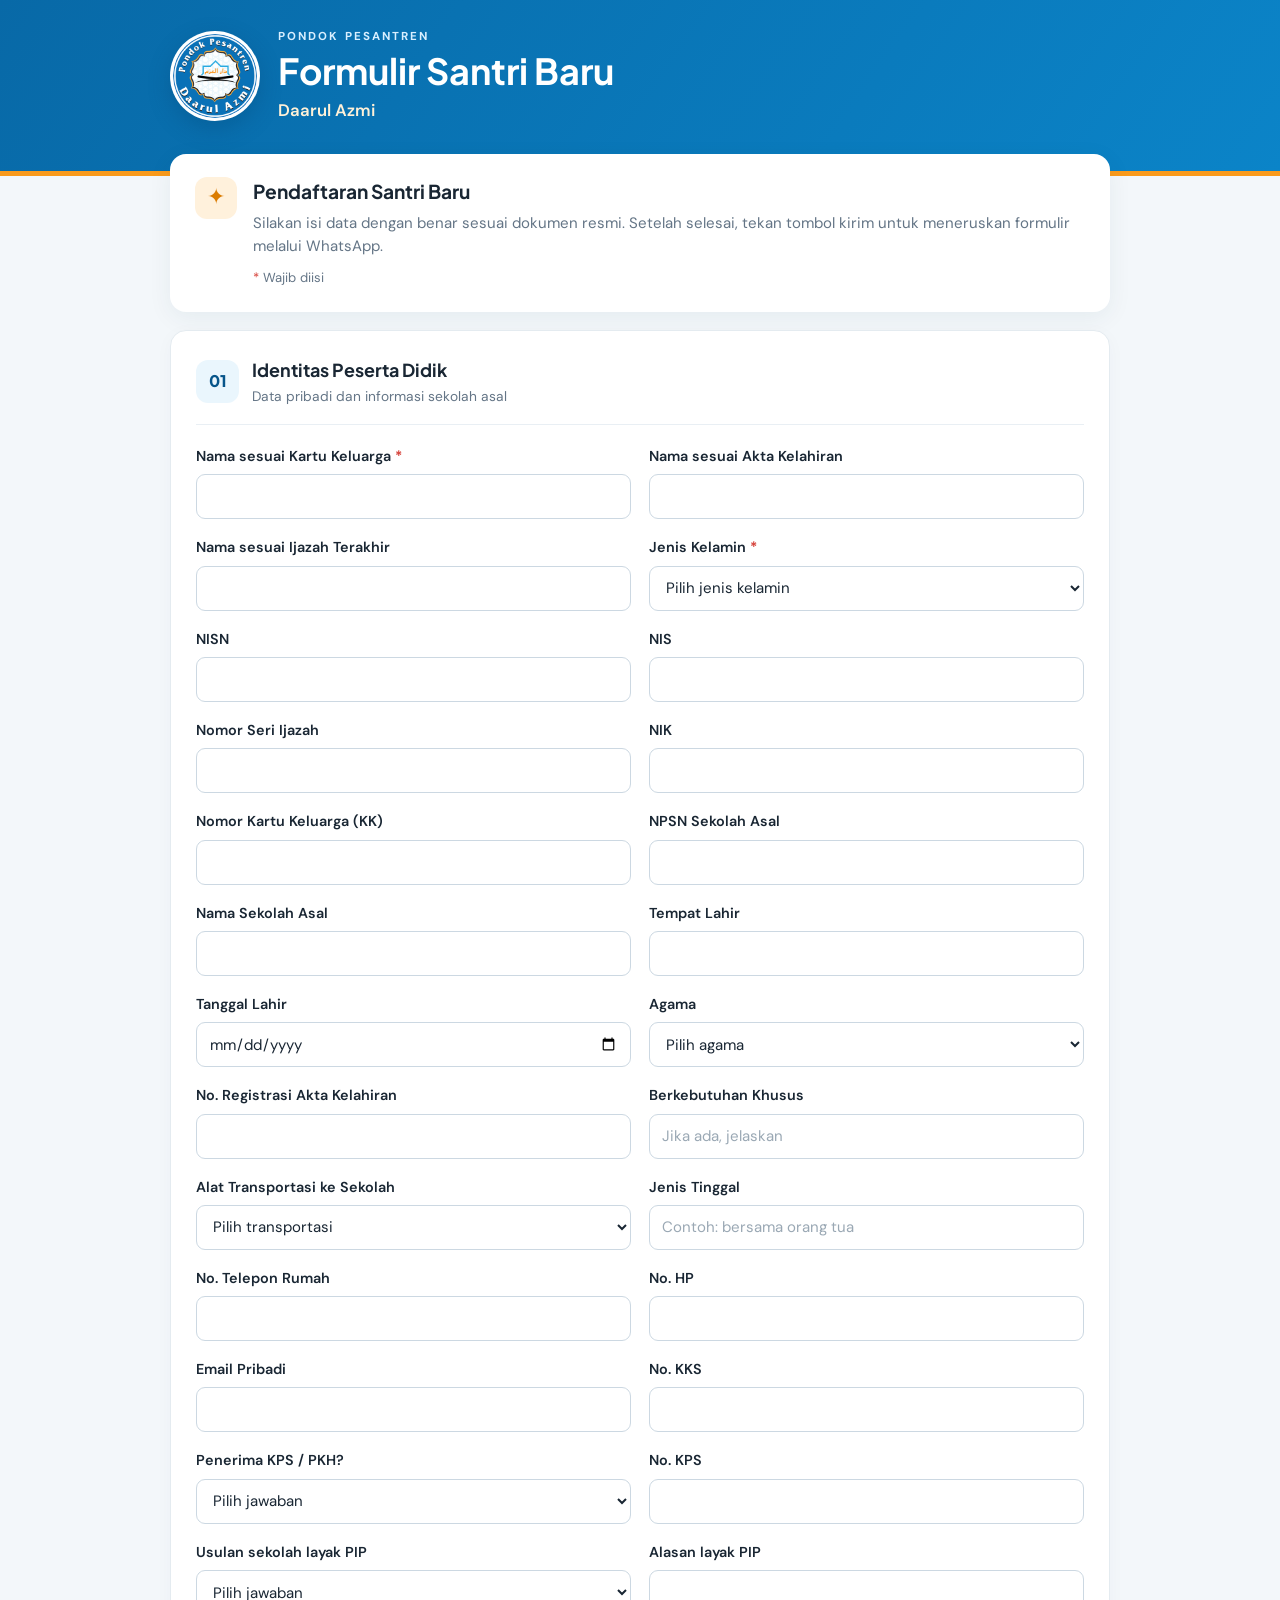
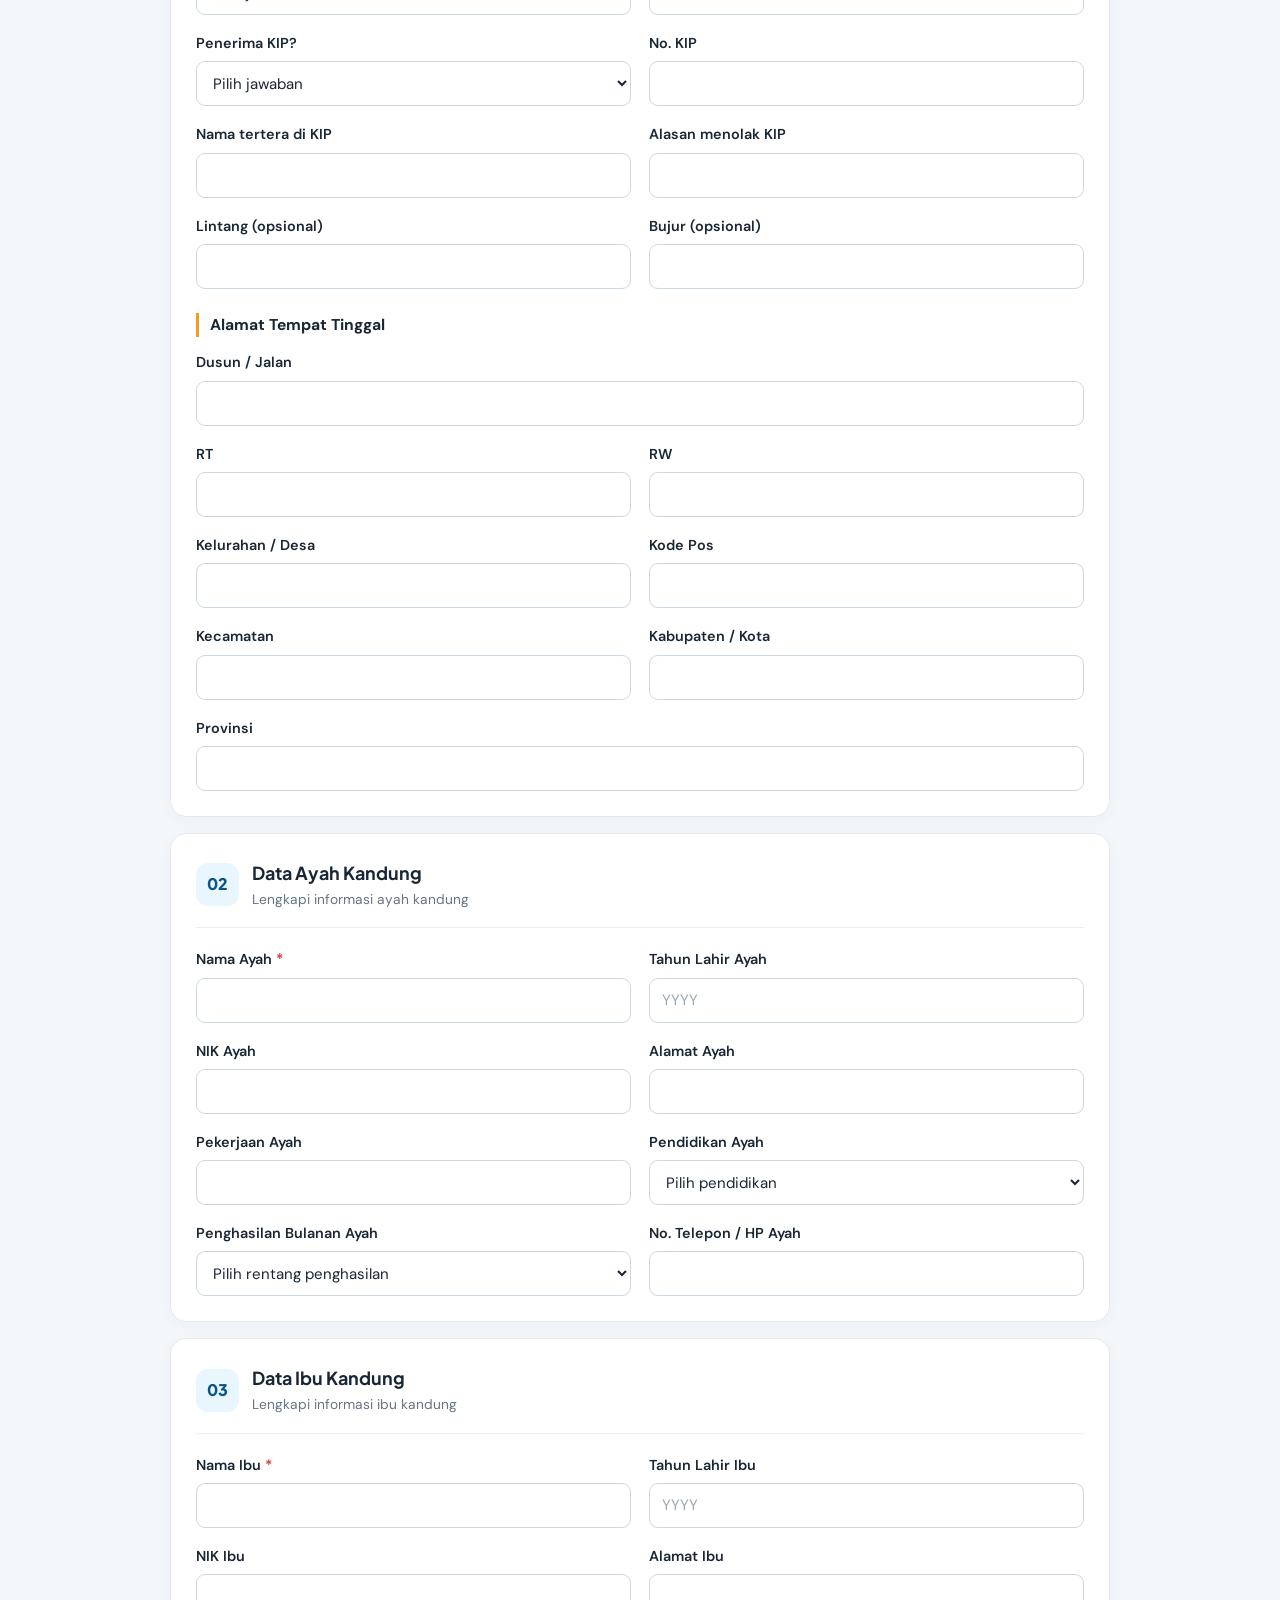
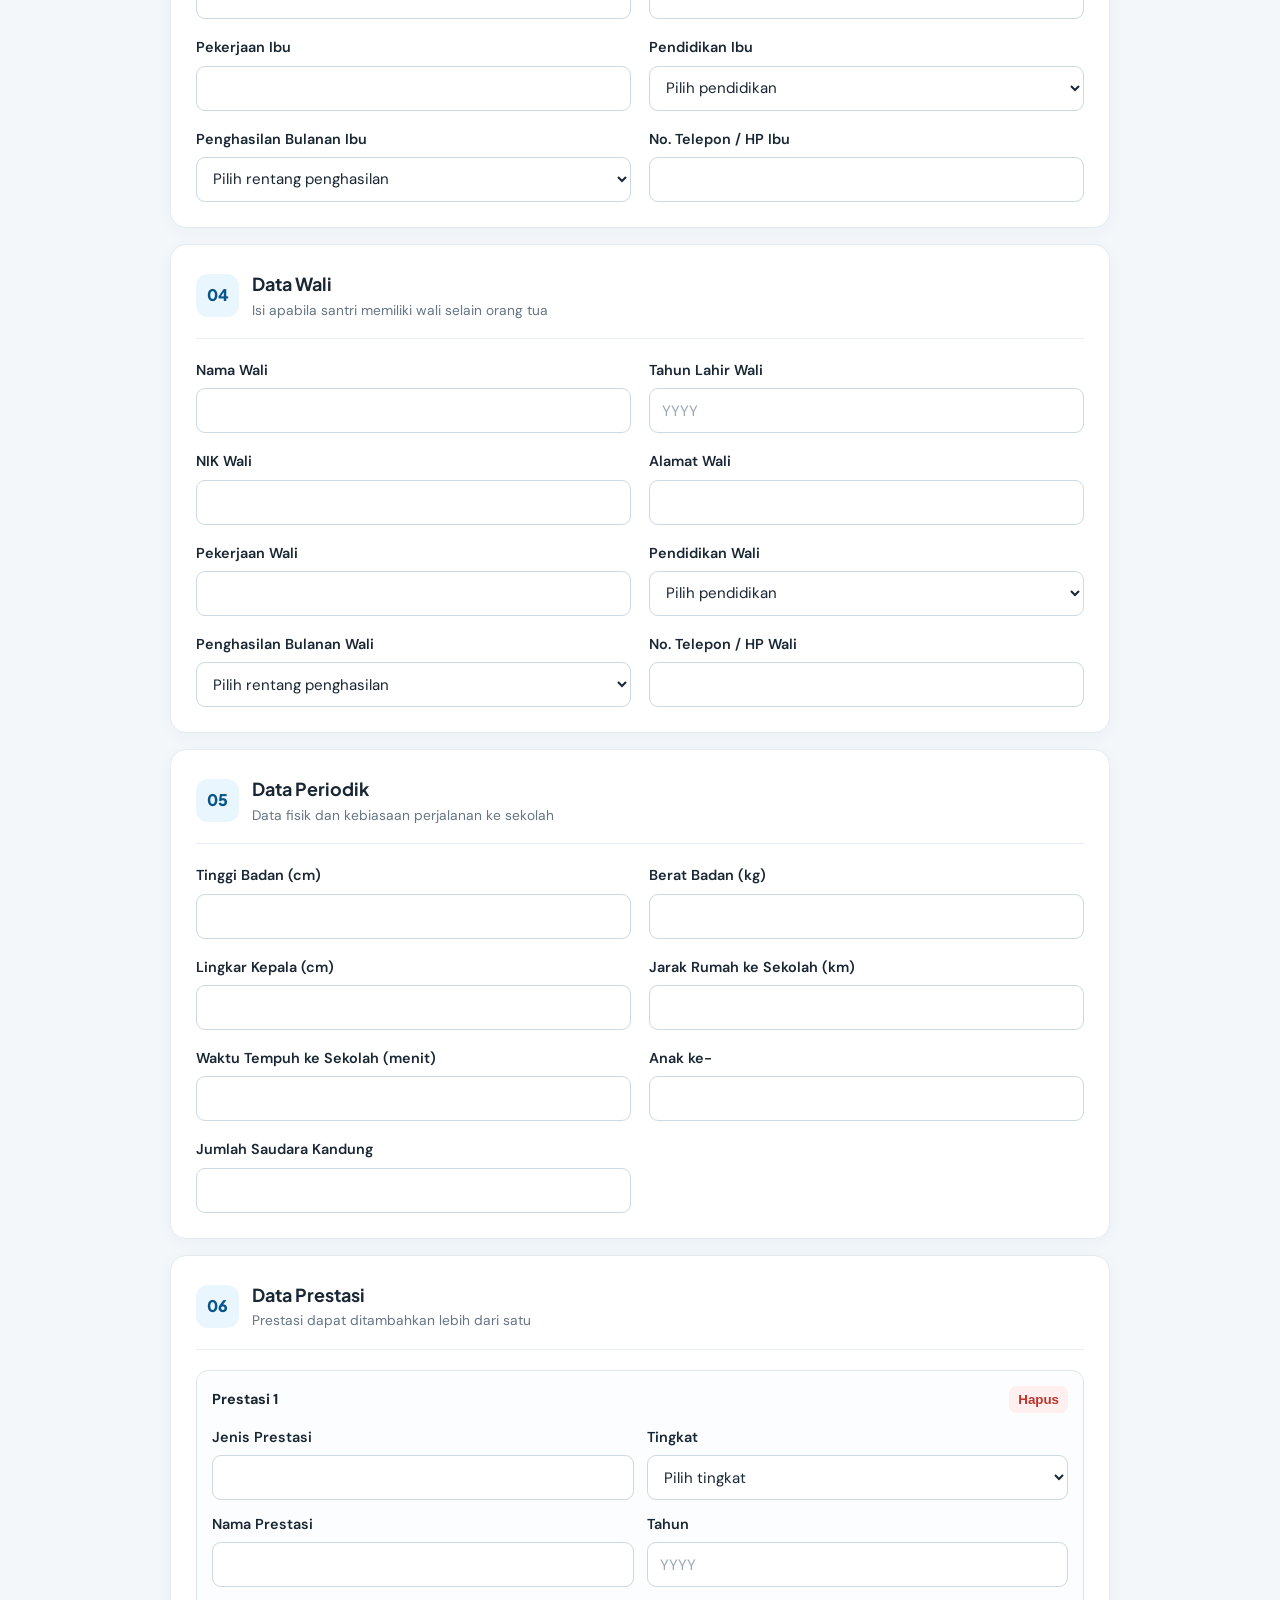
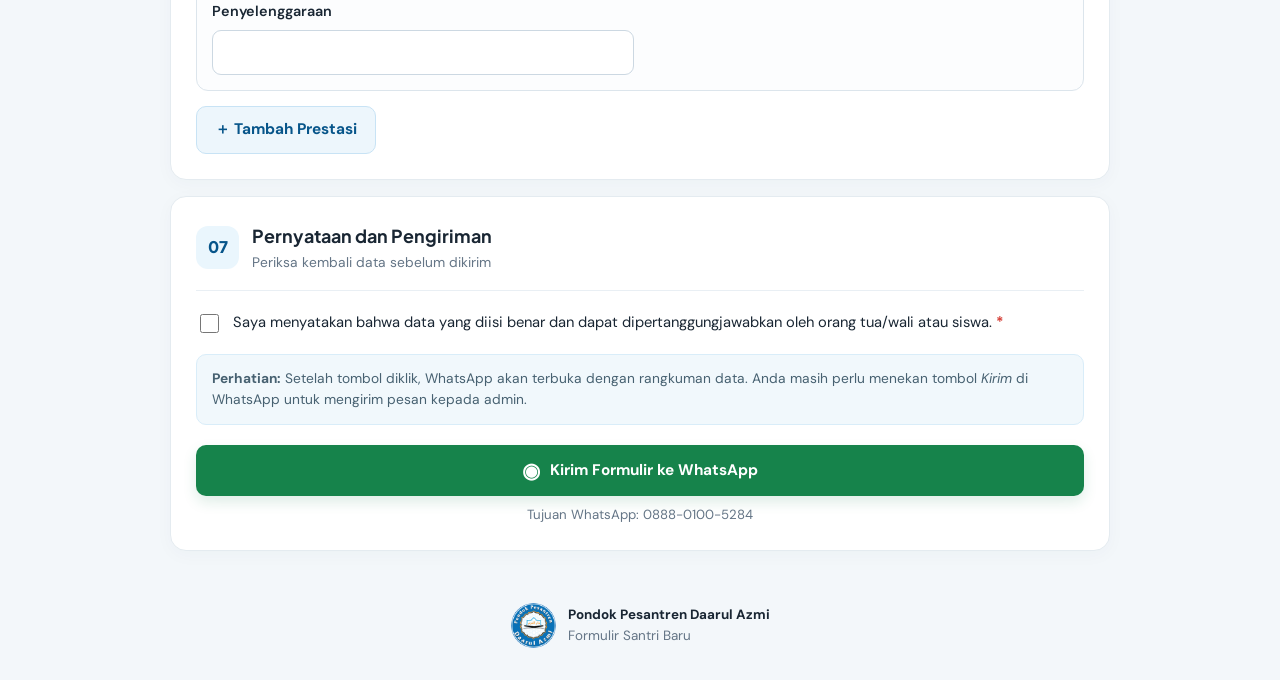
==== index.html @ 3f9f7906 "Add files via upload" ====
<!doctype html>
<html lang="id">
<head>
  <meta charset="utf-8">
  <meta name="viewport" content="width=device-width, initial-scale=1">
  <meta name="theme-color" content="#0877b9">
  <meta name="description" content="Formulir pendaftaran santri baru Pondok Pesantren Daarul Azmi. Isi formulir dan kirim data melalui WhatsApp.">
  <title>Formulir Santri Baru | Daarul Azmi</title>
  <link rel="icon" href="assets/logo-daarul-azmi.png">
  <link rel="stylesheet" href="style.css">
</head>
<body>
  <header class="site-header">
    <div class="brand">
      <img src="assets/logo-daarul-azmi.png" alt="Logo Pondok Pesantren Daarul Azmi" class="brand-logo">
      <div>
        <p class="eyebrow">PONDOK PESANTREN</p>
        <h1>Formulir Santri Baru</h1>
        <p class="brand-subtitle">Daarul Azmi</p>
      </div>
    </div>
  </header>

  <main class="page-wrap">
    <section class="intro">
      <span class="intro-icon" aria-hidden="true">✦</span>
      <div>
        <h2>Pendaftaran Santri Baru</h2>
        <p>Silakan isi data dengan benar sesuai dokumen resmi. Setelah selesai, tekan tombol kirim untuk meneruskan formulir melalui WhatsApp.</p>
        <p class="required-note"><span>*</span> Wajib diisi</p>
      </div>
    </section>

    <form id="santriForm">
      <section class="form-section">
        <div class="section-heading"><span>01</span><div><h2>Identitas Peserta Didik</h2><p>Data pribadi dan informasi sekolah asal</p></div></div>
        <div class="form-grid">
          <label class="field"><span>Nama sesuai Kartu Keluarga <b>*</b></span><input name="nama_kk" required autocomplete="name"></label>
          <label class="field"><span>Nama sesuai Akta Kelahiran</span><input name="nama_akta"></label>
          <label class="field"><span>Nama sesuai Ijazah Terakhir</span><input name="nama_ijazah"></label>
          <label class="field"><span>Jenis Kelamin <b>*</b></span><select name="jenis_kelamin" required><option value="">Pilih jenis kelamin</option><option>Laki-laki</option><option>Perempuan</option></select></label>
          <label class="field"><span>NISN</span><input name="nisn" inputmode="numeric"></label>
          <label class="field"><span>NIS</span><input name="nis" inputmode="numeric"></label>
          <label class="field"><span>Nomor Seri Ijazah</span><input name="nomor_ijazah"></label>
          <label class="field"><span>NIK</span><input name="nik" inputmode="numeric" maxlength="16"></label>
          <label class="field"><span>Nomor Kartu Keluarga (KK)</span><input name="no_kk" inputmode="numeric" maxlength="16"></label>
          <label class="field"><span>NPSN Sekolah Asal</span><input name="npsn"></label>
          <label class="field"><span>Nama Sekolah Asal</span><input name="sekolah_asal"></label>
          <label class="field"><span>Tempat Lahir</span><input name="tempat_lahir"></label>
          <label class="field"><span>Tanggal Lahir</span><input name="tanggal_lahir" type="date"></label>
          <label class="field"><span>Agama</span><select name="agama"><option value="">Pilih agama</option><option>Islam</option><option>Kristen</option><option>Katolik</option><option>Hindu</option><option>Buddha</option><option>Konghucu</option><option>Lainnya</option></select></label>
          <label class="field"><span>No. Registrasi Akta Kelahiran</span><input name="registrasi_akta"></label>
          <label class="field"><span>Berkebutuhan Khusus</span><input name="kebutuhan_khusus" placeholder="Jika ada, jelaskan"></label>
          <label class="field"><span>Alat Transportasi ke Sekolah</span><select name="transportasi"><option value="">Pilih transportasi</option><option>Jalan kaki</option><option>Sepeda</option><option>Sepeda motor</option><option>Mobil pribadi</option><option>Angkutan umum</option><option>Diantar</option><option>Lainnya</option></select></label>
          <label class="field"><span>Jenis Tinggal</span><input name="jenis_tinggal" placeholder="Contoh: bersama orang tua"></label>
          <label class="field"><span>No. Telepon Rumah</span><input name="telepon_rumah" inputmode="tel"></label>
          <label class="field"><span>No. HP</span><input name="hp_santri" inputmode="tel"></label>
          <label class="field"><span>Email Pribadi</span><input name="email" type="email"></label>
          <label class="field"><span>No. KKS</span><input name="no_kks"></label>
          <label class="field"><span>Penerima KPS / PKH?</span><select name="penerima_kps_pkh"><option value="">Pilih jawaban</option><option>Ya</option><option>Tidak</option></select></label>
          <label class="field"><span>No. KPS</span><input name="no_kps"></label>
          <label class="field"><span>Usulan sekolah layak PIP</span><select name="usulan_pip"><option value="">Pilih jawaban</option><option>Ya</option><option>Tidak</option></select></label>
          <label class="field"><span>Alasan layak PIP</span><input name="alasan_pip"></label>
          <label class="field"><span>Penerima KIP?</span><select name="penerima_kip"><option value="">Pilih jawaban</option><option>Ya</option><option>Tidak</option></select></label>
          <label class="field"><span>No. KIP</span><input name="no_kip"></label>
          <label class="field"><span>Nama tertera di KIP</span><input name="nama_kip"></label>
          <label class="field"><span>Alasan menolak KIP</span><input name="alasan_menolak_kip"></label>
          <label class="field"><span>Lintang (opsional)</span><input name="lintang"></label>
          <label class="field"><span>Bujur (opsional)</span><input name="bujur"></label>
        </div>

        <h3 class="subsection-title">Alamat Tempat Tinggal</h3>
        <div class="form-grid">
          <label class="field full"><span>Dusun / Jalan</span><input name="alamat_jalan" autocomplete="street-address"></label>
          <label class="field"><span>RT</span><input name="rt" inputmode="numeric"></label>
          <label class="field"><span>RW</span><input name="rw" inputmode="numeric"></label>
          <label class="field"><span>Kelurahan / Desa</span><input name="desa"></label>
          <label class="field"><span>Kode Pos</span><input name="kode_pos" inputmode="numeric" maxlength="5"></label>
          <label class="field"><span>Kecamatan</span><input name="kecamatan"></label>
          <label class="field"><span>Kabupaten / Kota</span><input name="kabupaten_kota"></label>
          <label class="field full"><span>Provinsi</span><input name="provinsi"></label>
        </div>
      </section>

      <section class="form-section">
        <div class="section-heading"><span>02</span><div><h2>Data Ayah Kandung</h2><p>Lengkapi informasi ayah kandung</p></div></div>
        <div class="form-grid">
          <label class="field"><span>Nama Ayah <b>*</b></span><input name="nama_ayah" required></label>
          <label class="field"><span>Tahun Lahir Ayah</span><input name="tahun_lahir_ayah" inputmode="numeric" maxlength="4" placeholder="YYYY"></label>
          <label class="field"><span>NIK Ayah</span><input name="nik_ayah" inputmode="numeric" maxlength="16"></label>
          <label class="field"><span>Alamat Ayah</span><input name="alamat_ayah"></label>
          <label class="field"><span>Pekerjaan Ayah</span><input name="pekerjaan_ayah"></label>
          <label class="field"><span>Pendidikan Ayah</span><select name="pendidikan_ayah"><option value="">Pilih pendidikan</option><option>Tidak sekolah</option><option>SD/Sederajat</option><option>SMP/Sederajat</option><option>SMA/SMK/Sederajat</option><option>D1/D2/D3</option><option>S1/D4</option><option>S2</option><option>S3</option></select></label>
          <label class="field"><span>Penghasilan Bulanan Ayah</span><select name="penghasilan_ayah"><option value="">Pilih rentang penghasilan</option><option>Tidak berpenghasilan</option><option>Di bawah Rp1.000.000</option><option>Rp1.000.000–Rp2.000.000</option><option>Rp2.000.001–Rp3.000.000</option><option>Rp3.000.001–Rp5.000.000</option><option>Di atas Rp5.000.000</option></select></label>
          <label class="field"><span>No. Telepon / HP Ayah</span><input name="hp_ayah" inputmode="tel"></label>
        </div>
      </section>

      <section class="form-section">
        <div class="section-heading"><span>03</span><div><h2>Data Ibu Kandung</h2><p>Lengkapi informasi ibu kandung</p></div></div>
        <div class="form-grid">
          <label class="field"><span>Nama Ibu <b>*</b></span><input name="nama_ibu" required></label>
          <label class="field"><span>Tahun Lahir Ibu</span><input name="tahun_lahir_ibu" inputmode="numeric" maxlength="4" placeholder="YYYY"></label>
          <label class="field"><span>NIK Ibu</span><input name="nik_ibu" inputmode="numeric" maxlength="16"></label>
          <label class="field"><span>Alamat Ibu</span><input name="alamat_ibu"></label>
          <label class="field"><span>Pekerjaan Ibu</span><input name="pekerjaan_ibu"></label>
          <label class="field"><span>Pendidikan Ibu</span><select name="pendidikan_ibu"><option value="">Pilih pendidikan</option><option>Tidak sekolah</option><option>SD/Sederajat</option><option>SMP/Sederajat</option><option>SMA/SMK/Sederajat</option><option>D1/D2/D3</option><option>S1/D4</option><option>S2</option><option>S3</option></select></label>
          <label class="field"><span>Penghasilan Bulanan Ibu</span><select name="penghasilan_ibu"><option value="">Pilih rentang penghasilan</option><option>Tidak berpenghasilan</option><option>Di bawah Rp1.000.000</option><option>Rp1.000.000–Rp2.000.000</option><option>Rp2.000.001–Rp3.000.000</option><option>Rp3.000.001–Rp5.000.000</option><option>Di atas Rp5.000.000</option></select></label>
          <label class="field"><span>No. Telepon / HP Ibu</span><input name="hp_ibu" inputmode="tel"></label>
        </div>
      </section>

      <section class="form-section">
        <div class="section-heading"><span>04</span><div><h2>Data Wali</h2><p>Isi apabila santri memiliki wali selain orang tua</p></div></div>
        <div class="form-grid">
          <label class="field"><span>Nama Wali</span><input name="nama_wali"></label>
          <label class="field"><span>Tahun Lahir Wali</span><input name="tahun_lahir_wali" inputmode="numeric" maxlength="4" placeholder="YYYY"></label>
          <label class="field"><span>NIK Wali</span><input name="nik_wali" inputmode="numeric" maxlength="16"></label>
          <label class="field"><span>Alamat Wali</span><input name="alamat_wali"></label>
          <label class="field"><span>Pekerjaan Wali</span><input name="pekerjaan_wali"></label>
          <label class="field"><span>Pendidikan Wali</span><select name="pendidikan_wali"><option value="">Pilih pendidikan</option><option>Tidak sekolah</option><option>SD/Sederajat</option><option>SMP/Sederajat</option><option>SMA/SMK/Sederajat</option><option>D1/D2/D3</option><option>S1/D4</option><option>S2</option><option>S3</option></select></label>
          <label class="field"><span>Penghasilan Bulanan Wali</span><select name="penghasilan_wali"><option value="">Pilih rentang penghasilan</option><option>Tidak berpenghasilan</option><option>Di bawah Rp1.000.000</option><option>Rp1.000.000–Rp2.000.000</option><option>Rp2.000.001–Rp3.000.000</option><option>Rp3.000.001–Rp5.000.000</option><option>Di atas Rp5.000.000</option></select></label>
          <label class="field"><span>No. Telepon / HP Wali</span><input name="hp_wali" inputmode="tel"></label>
        </div>
      </section>

      <section class="form-section">
        <div class="section-heading"><span>05</span><div><h2>Data Periodik</h2><p>Data fisik dan kebiasaan perjalanan ke sekolah</p></div></div>
        <div class="form-grid">
          <label class="field"><span>Tinggi Badan (cm)</span><input name="tinggi_badan" type="number" min="0"></label>
          <label class="field"><span>Berat Badan (kg)</span><input name="berat_badan" type="number" min="0" step="0.1"></label>
          <label class="field"><span>Lingkar Kepala (cm)</span><input name="lingkar_kepala" type="number" min="0"></label>
          <label class="field"><span>Jarak Rumah ke Sekolah (km)</span><input name="jarak_sekolah" type="number" min="0" step="0.1"></label>
          <label class="field"><span>Waktu Tempuh ke Sekolah (menit)</span><input name="waktu_tempuh" type="number" min="0"></label>
          <label class="field"><span>Anak ke-</span><input name="anak_ke" type="number" min="1"></label>
          <label class="field"><span>Jumlah Saudara Kandung</span><input name="jumlah_saudara" type="number" min="0"></label>
        </div>
      </section>

      <section class="form-section">
        <div class="section-heading"><span>06</span><div><h2>Data Prestasi</h2><p>Prestasi dapat ditambahkan lebih dari satu</p></div></div>
        <div id="prestasiList" class="achievement-list"></div>
        <button type="button" class="button button-secondary" id="addPrestasi">＋ Tambah Prestasi</button>
      </section>

      <section class="form-section">
        <div class="section-heading"><span>07</span><div><h2>Pernyataan dan Pengiriman</h2><p>Periksa kembali data sebelum dikirim</p></div></div>
        <label class="consent">
          <input type="checkbox" name="persetujuan" id="persetujuan" required>
          <span>Saya menyatakan bahwa data yang diisi benar dan dapat dipertanggungjawabkan oleh orang tua/wali atau siswa. <b>*</b></span>
        </label>
        <div class="privacy-note"><strong>Perhatian:</strong> Setelah tombol diklik, WhatsApp akan terbuka dengan rangkuman data. Anda masih perlu menekan tombol <em>Kirim</em> di WhatsApp untuk mengirim pesan kepada admin.</div>
        <button type="submit" class="button button-whatsapp"><span class="wa-icon" aria-hidden="true">◉</span> Kirim Formulir ke WhatsApp</button>
        <p class="form-footnote">Tujuan WhatsApp: 0888-0100-5284</p>
      </section>
    </form>
  </main>

  <footer class="site-footer">
    <img src="assets/logo-daarul-azmi.png" alt="" aria-hidden="true">
    <p><strong>Pondok Pesantren Daarul Azmi</strong><br>Formulir Santri Baru</p>
  </footer>
  <script src="script.js"></script>
</body>
</html>
---- style.css ----
@import url('https://fonts.googleapis.com/css2?family=DM+Sans:wght@400;500;600;700&family=Plus+Jakarta+Sans:wght@500;600;700;800&display=swap');

:root{--blue:#0877b9;--blue-dark:#07558a;--blue-pale:#eaf6fd;--orange:#f99a1b;--ink:#192633;--muted:#647586;--line:#dce5ec;--surface:#fff;--bg:#f3f7fa;--green:#16834b}
*{box-sizing:border-box}
html{scroll-behavior:smooth}
body{margin:0;background:var(--bg);color:var(--ink);font-family:'DM Sans',Arial,sans-serif;line-height:1.55}
.site-header{background:linear-gradient(125deg,#0869a7,#0b84c8);color:white;padding:28px 20px 48px;border-bottom:5px solid var(--orange)}
.brand{max-width:940px;margin:auto;display:flex;align-items:center;gap:18px}
.brand-logo{width:90px;height:90px;object-fit:contain;background:white;border-radius:50%;padding:3px;box-shadow:0 8px 22px #003f6c45}
.eyebrow{font-size:.72rem;letter-spacing:.18em;font-weight:700;margin:0 0 3px;color:#d9efff}
h1,h2,h3,p{margin-top:0}
h1,h2{font-family:'Plus Jakarta Sans',sans-serif}
h1{font-size:clamp(1.55rem,4vw,2.25rem);line-height:1.2;margin:0}
.brand-subtitle{margin:5px 0 0;color:#fff1d8;font-size:1.05rem;font-weight:600}
.page-wrap{width:min(940px,calc(100% - 28px));margin:-22px auto 40px;position:relative}
.intro{display:flex;gap:16px;align-items:flex-start;background:white;padding:23px 25px;border-radius:16px;box-shadow:0 6px 24px #153b5510;margin-bottom:18px}
.intro-icon{display:grid;place-items:center;flex:0 0 42px;height:42px;background:#fff1dc;color:#db7c00;border-radius:12px;font-size:1.35rem}
.intro h2{font-size:1.2rem;margin:0 0 5px}
.intro p{margin:0;color:var(--muted);font-size:.94rem}
.intro .required-note{margin-top:10px;font-size:.82rem}
.required-note span,.field b,.consent b{color:#d53e36}
.form-section{background:var(--surface);border:1px solid #e4ebf0;border-radius:16px;padding:25px;margin-bottom:16px;box-shadow:0 4px 18px #153b5508}
.section-heading{display:flex;gap:13px;align-items:center;border-bottom:1px solid #e9eff4;padding-bottom:17px;margin-bottom:20px}
.section-heading>span{display:grid;place-items:center;width:43px;height:43px;flex:0 0 43px;border-radius:12px;background:var(--blue-pale);color:var(--blue-dark);font-weight:800;font-family:'Plus Jakarta Sans',sans-serif}
.section-heading h2{font-size:1.12rem;margin:0 0 2px}
.section-heading p{font-size:.86rem;color:var(--muted);margin:0}
.form-grid{display:grid;grid-template-columns:repeat(2,minmax(0,1fr));gap:17px 18px}
.field{display:flex;flex-direction:column;gap:7px;min-width:0;font-size:.9rem;font-weight:600}
.field input,.field select,.field textarea{width:100%;min-height:45px;border:1px solid #ccd8e2;border-radius:9px;background:#fff;color:var(--ink);padding:10px 12px;font:400 .94rem 'DM Sans',Arial,sans-serif;outline:none;transition:border-color .15s,box-shadow .15s}
.field input:focus,.field select:focus,.field textarea:focus{border-color:var(--blue);box-shadow:0 0 0 3px #0877b91c}
.field input::placeholder{color:#9aa8b4}
.field.full{grid-column:1/-1}
.subsection-title{font-size:.98rem;margin:24px 0 14px;padding-left:11px;border-left:3px solid var(--orange)}
.button{border:0;border-radius:10px;min-height:48px;padding:12px 18px;font:700 .96rem 'DM Sans',sans-serif;cursor:pointer;transition:transform .15s,filter .15s}
.button:hover{filter:brightness(.97);transform:translateY(-1px)}
.button:focus-visible{outline:3px solid #f7bd64;outline-offset:3px}
.button-secondary{background:#edf6fc;color:var(--blue-dark);border:1px solid #c8e3f5}
.button-whatsapp{display:flex;align-items:center;justify-content:center;gap:10px;width:100%;margin-top:20px;background:var(--green);color:white;box-shadow:0 6px 14px #16834b24}
.wa-icon{font-size:1.3rem}
.form-footnote{text-align:center;color:var(--muted);font-size:.83rem;margin:9px 0 0}
.consent{display:flex;gap:11px;align-items:flex-start;font-size:.92rem;cursor:pointer}
.consent input{width:19px;height:19px;accent-color:var(--blue);flex:0 0 auto;margin-top:3px}
.privacy-note{background:#f1f8fc;border:1px solid #d9edf9;border-radius:10px;padding:13px 15px;font-size:.86rem;color:#476171;margin-top:18px}
.achievement-list{display:grid;gap:13px;margin-bottom:15px}
.achievement-card{border:1px solid var(--line);border-radius:12px;padding:15px;position:relative;background:#fcfdfe}
.achievement-top{display:flex;justify-content:space-between;align-items:center;margin-bottom:13px;font-weight:700;font-size:.9rem}
.remove-achievement{border:0;background:#fff0ef;color:#bd332b;border-radius:7px;padding:6px 9px;cursor:pointer;font-weight:600}
.achievement-card .form-grid{gap:13px}
.site-footer{display:flex;align-items:center;justify-content:center;gap:12px;padding:12px 20px 32px;text-align:left;color:var(--muted);font-size:.84rem}
.site-footer img{width:45px;height:45px;object-fit:contain;border-radius:50%}
.site-footer p{margin:0}
.site-footer strong{color:var(--ink)}
@media(max-width:620px){.site-header{padding:22px 16px 43px}.brand{gap:12px}.brand-logo{width:68px;height:68px}.eyebrow{font-size:.62rem}h1{font-size:1.42rem}.brand-subtitle{font-size:.95rem}.page-wrap{width:calc(100% - 20px)}.intro{padding:18px 16px;gap:12px}.intro-icon{flex-basis:35px;height:35px}.form-section{padding:19px 15px;border-radius:13px}.section-heading{align-items:flex-start;gap:10px}.section-heading>span{width:36px;height:36px;flex-basis:36px;border-radius:10px}.section-heading h2{font-size:1rem}.section-heading p{font-size:.8rem}.form-grid{grid-template-columns:1fr;gap:14px}.field.full{grid-column:auto}.field input,.field select{min-height:46px}.achievement-card .form-grid{grid-template-columns:1fr}.site-footer{padding-bottom:24px}}
@media print{body{background:white}.site-header{background:white;color:#111;padding:10px;border-bottom:2px solid #0877b9}.brand-logo{box-shadow:none}.page-wrap{margin:10px auto;width:100%}.intro,.form-section{box-shadow:none;break-inside:avoid}.button,.privacy-note,.site-footer{display:none}}
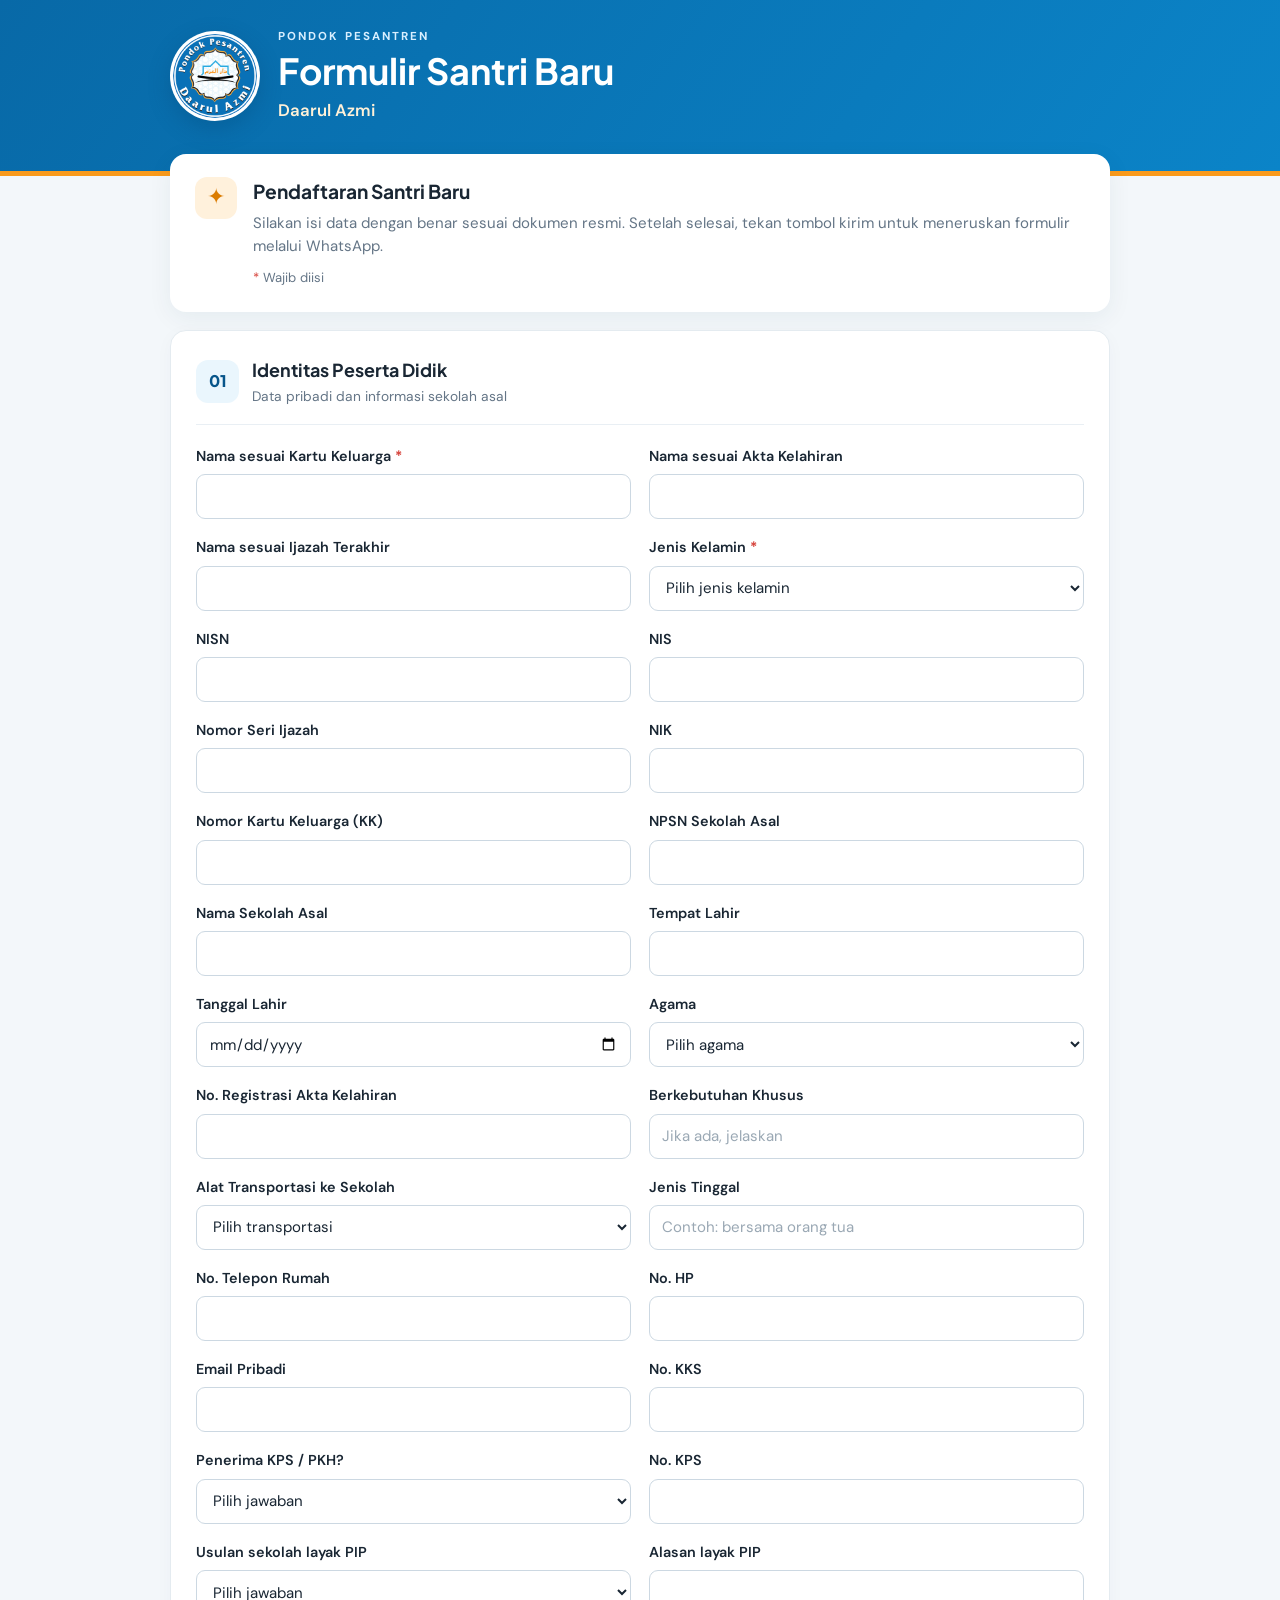
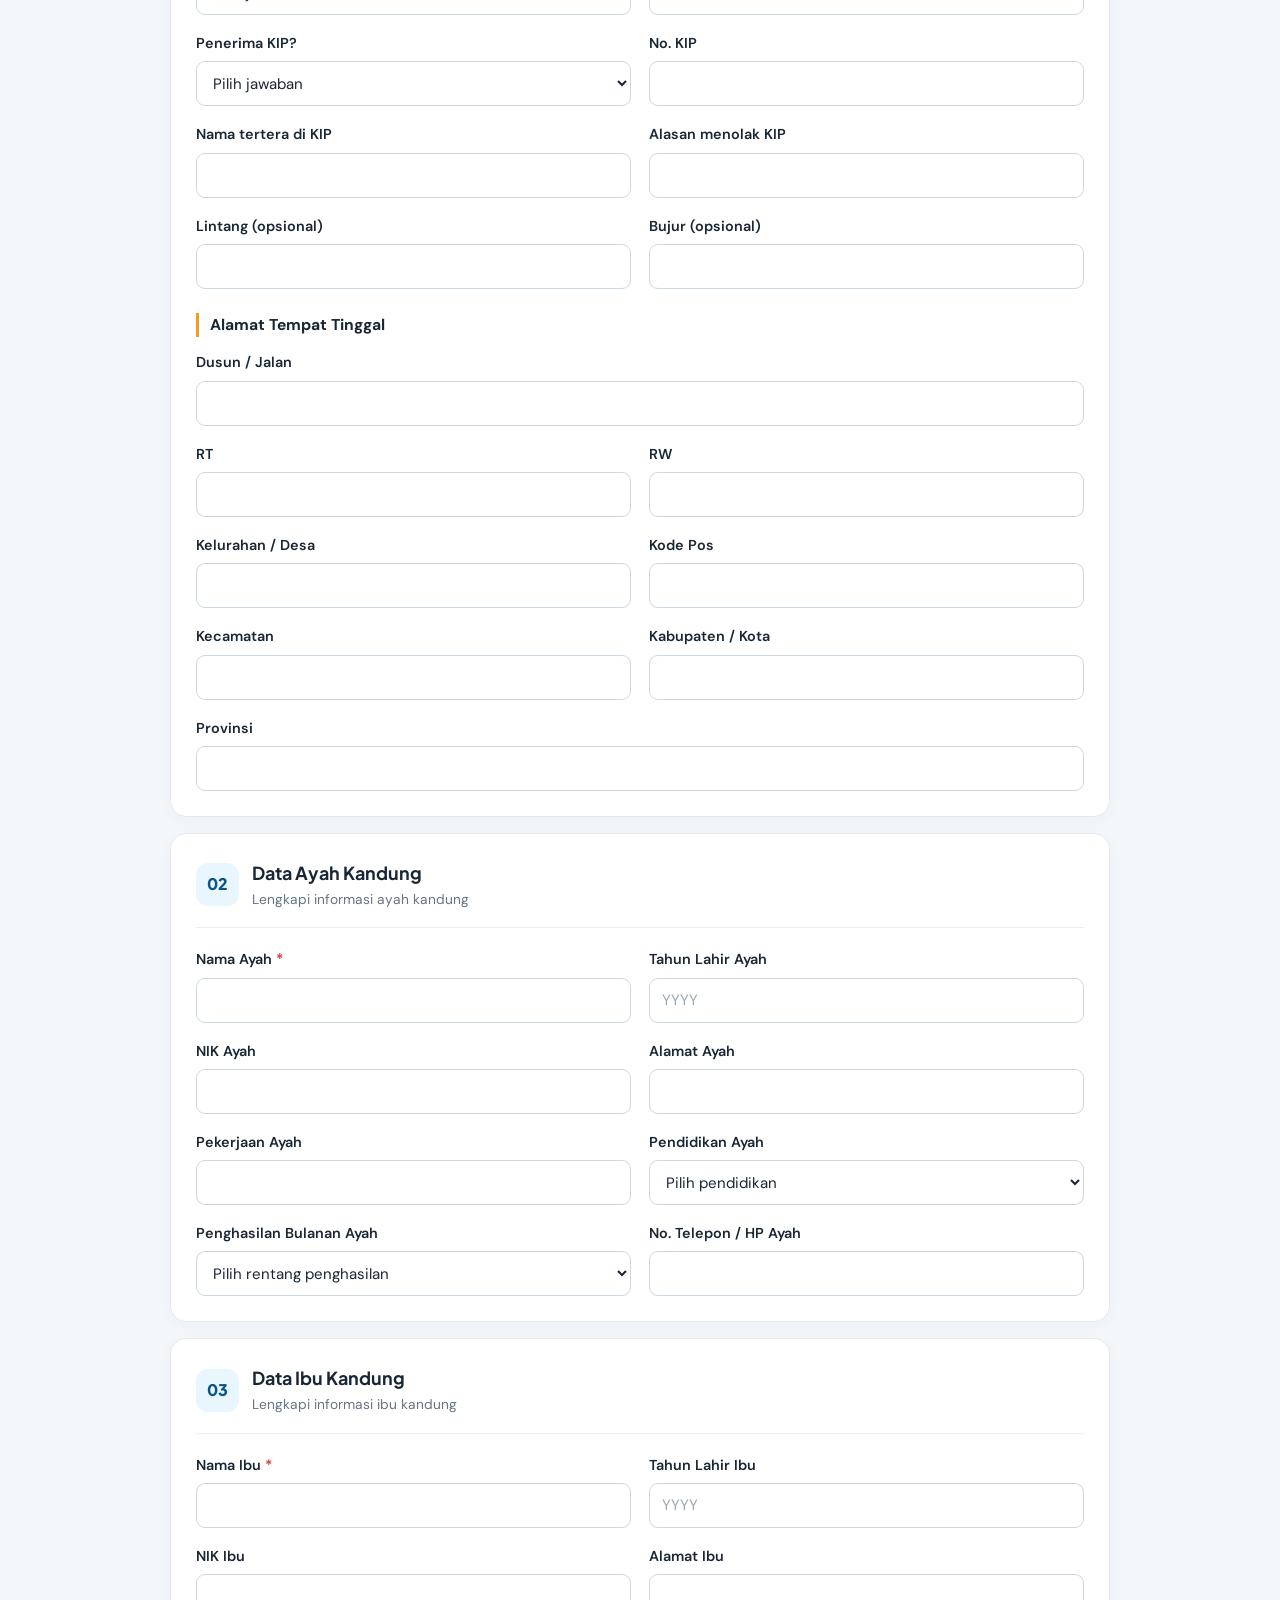
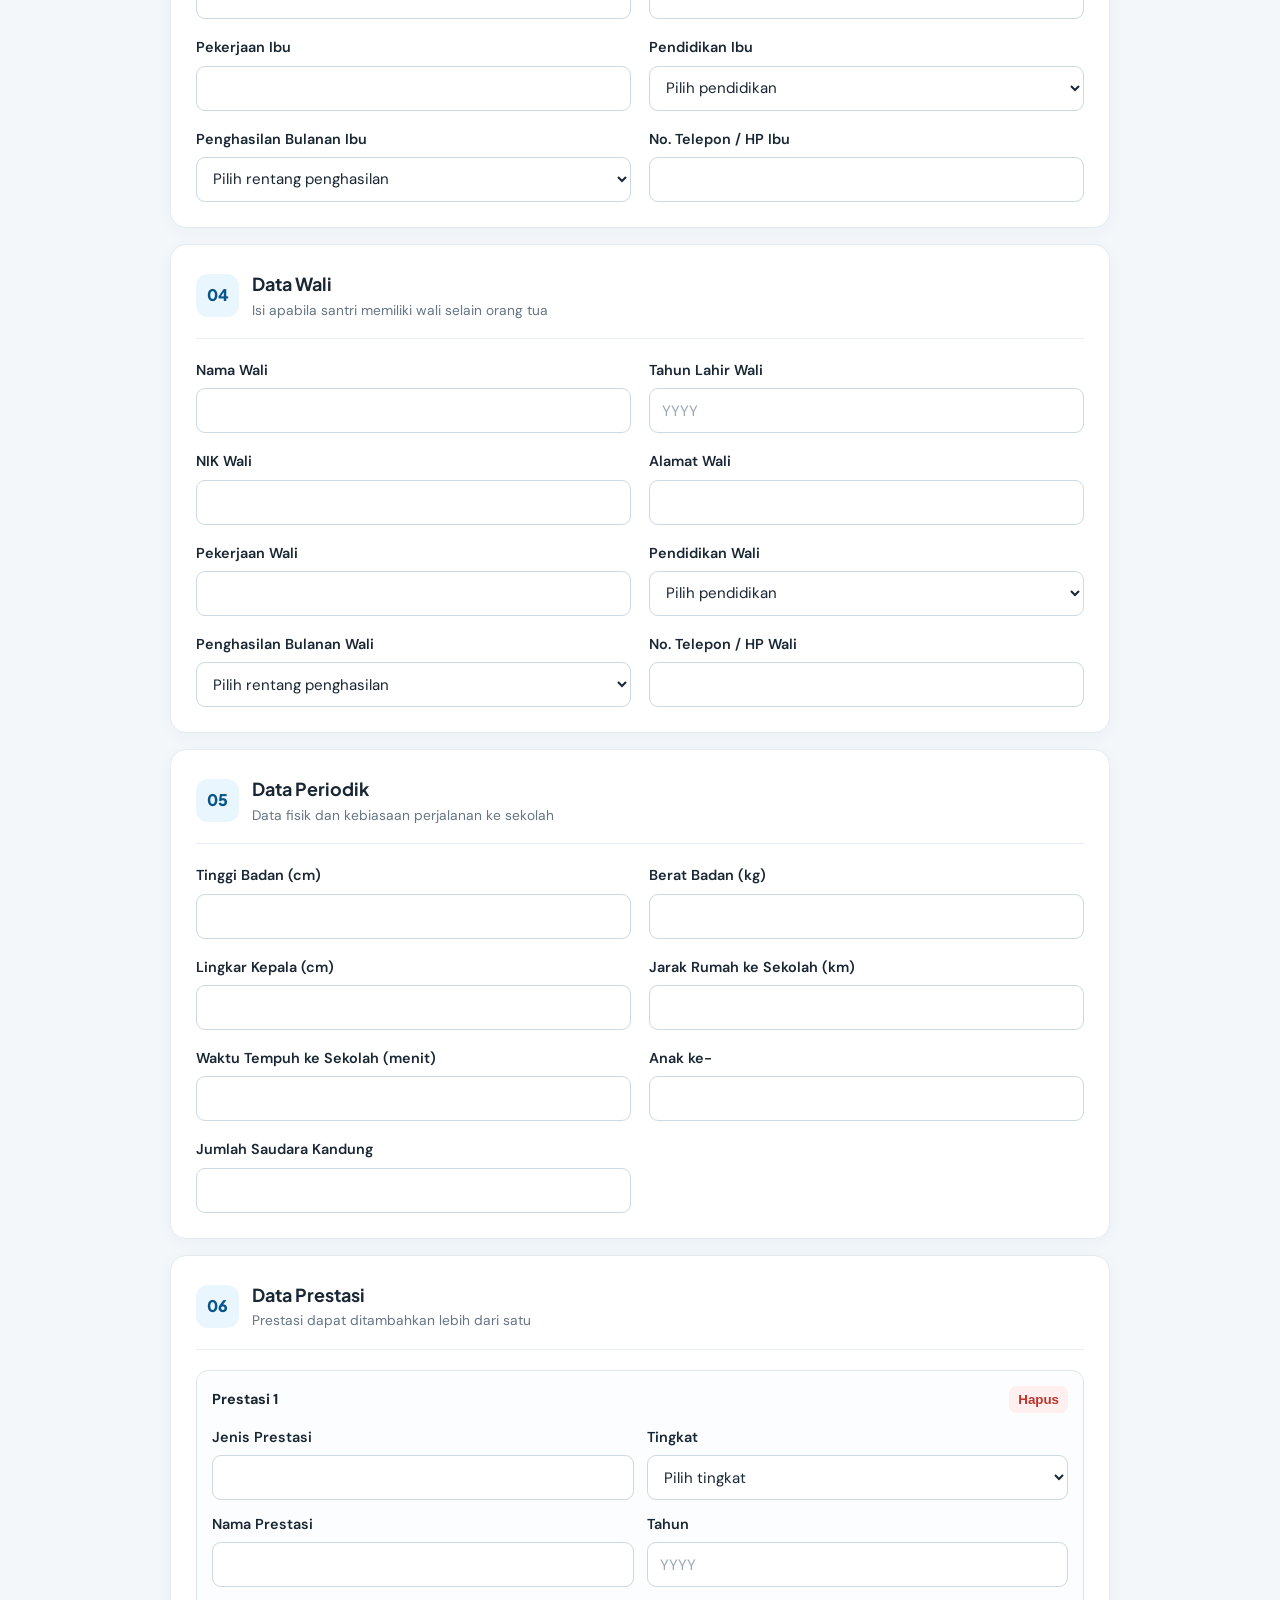
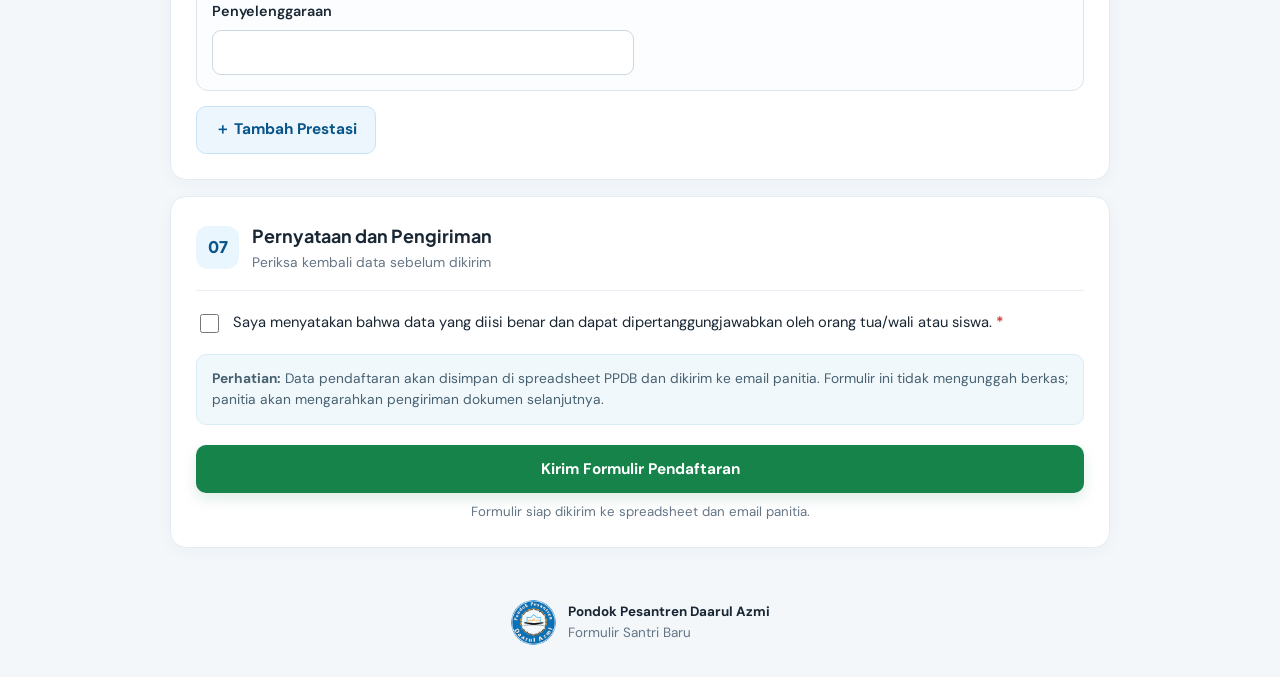
==== commit e97d775d: "Route admissions form through Apps Script Co-authored-by: Copilot <223556219+Copilot@users.noreply.g" ====
--- a/index.html
+++ b/index.html
@@ -5,6 +5,21 @@
   <meta name="viewport" content="width=device-width, initial-scale=1">
   <meta name="theme-color" content="#0877b9">
   <meta name="description" content="Formulir pendaftaran santri baru Pondok Pesantren Daarul Azmi. Isi formulir dan kirim data melalui WhatsApp.">
+  <link rel="canonical" href="https://form.daarulazmi.ponpes.id/">
+  <meta property="og:type" content="website">
+  <meta property="og:locale" content="id_ID">
+  <meta property="og:site_name" content="Pondok Pesantren Daarul Azmi">
+  <meta property="og:title" content="Formulir Santri Baru | Daarul Azmi">
+  <meta property="og:description" content="Formulir pendaftaran santri baru Pondok Pesantren Daarul Azmi. Isi formulir dan kirim data melalui WhatsApp.">
+  <meta property="og:url" content="https://form.daarulazmi.ponpes.id/">
+  <meta property="og:image" content="https://form.daarulazmi.ponpes.id/assets/social-preview.png">
+  <meta property="og:image:width" content="1200">
+  <meta property="og:image:height" content="630">
+  <meta property="og:image:alt" content="Pratinjau formulir pendaftaran santri baru Pondok Pesantren Daarul Azmi">
+  <meta name="twitter:card" content="summary_large_image">
+  <meta name="twitter:title" content="Formulir Santri Baru | Daarul Azmi">
+  <meta name="twitter:description" content="Formulir pendaftaran santri baru Pondok Pesantren Daarul Azmi. Isi formulir dan kirim data melalui WhatsApp.">
+  <meta name="twitter:image" content="https://form.daarulazmi.ponpes.id/assets/social-preview.png">
   <title>Formulir Santri Baru | Daarul Azmi</title>
   <link rel="icon" href="assets/logo-daarul-azmi.png">
   <link rel="stylesheet" href="style.css">
@@ -31,7 +46,11 @@
       </div>
     </section>
 
-    <form id="santriForm">
+    <form id="santriForm" action="" method="POST" target="_blank" rel="noopener">
+      <div aria-hidden="true" style="position:absolute;left:-10000px;width:1px;height:1px;overflow:hidden">
+        <label for="website">Jangan isi kolom ini</label>
+        <input type="text" name="website" id="website" tabindex="-1" autocomplete="off">
+      </div>
       <section class="form-section">
         <div class="section-heading"><span>01</span><div><h2>Identitas Peserta Didik</h2><p>Data pribadi dan informasi sekolah asal</p></div></div>
         <div class="form-grid">
@@ -149,9 +168,9 @@
           <input type="checkbox" name="persetujuan" id="persetujuan" required>
           <span>Saya menyatakan bahwa data yang diisi benar dan dapat dipertanggungjawabkan oleh orang tua/wali atau siswa. <b>*</b></span>
         </label>
-        <div class="privacy-note"><strong>Perhatian:</strong> Setelah tombol diklik, WhatsApp akan terbuka dengan rangkuman data. Anda masih perlu menekan tombol <em>Kirim</em> di WhatsApp untuk mengirim pesan kepada admin.</div>
-        <button type="submit" class="button button-whatsapp"><span class="wa-icon" aria-hidden="true">◉</span> Kirim Formulir ke WhatsApp</button>
-        <p class="form-footnote">Tujuan WhatsApp: 0888-0100-5284</p>
+        <div class="privacy-note"><strong>Perhatian:</strong> Data pendaftaran akan disimpan di spreadsheet PPDB dan dikirim ke email panitia. Formulir ini tidak mengunggah berkas; panitia akan mengarahkan pengiriman dokumen selanjutnya.</div>
+        <button type="submit" class="button button-whatsapp" disabled>Kirim Formulir Pendaftaran</button>
+        <p class="form-footnote" id="submitStatus" role="status" aria-live="polite">Pengiriman belum aktif. Panitia perlu memasang URL Apps Script terlebih dahulu.</p>
       </section>
     </form>
   </main>
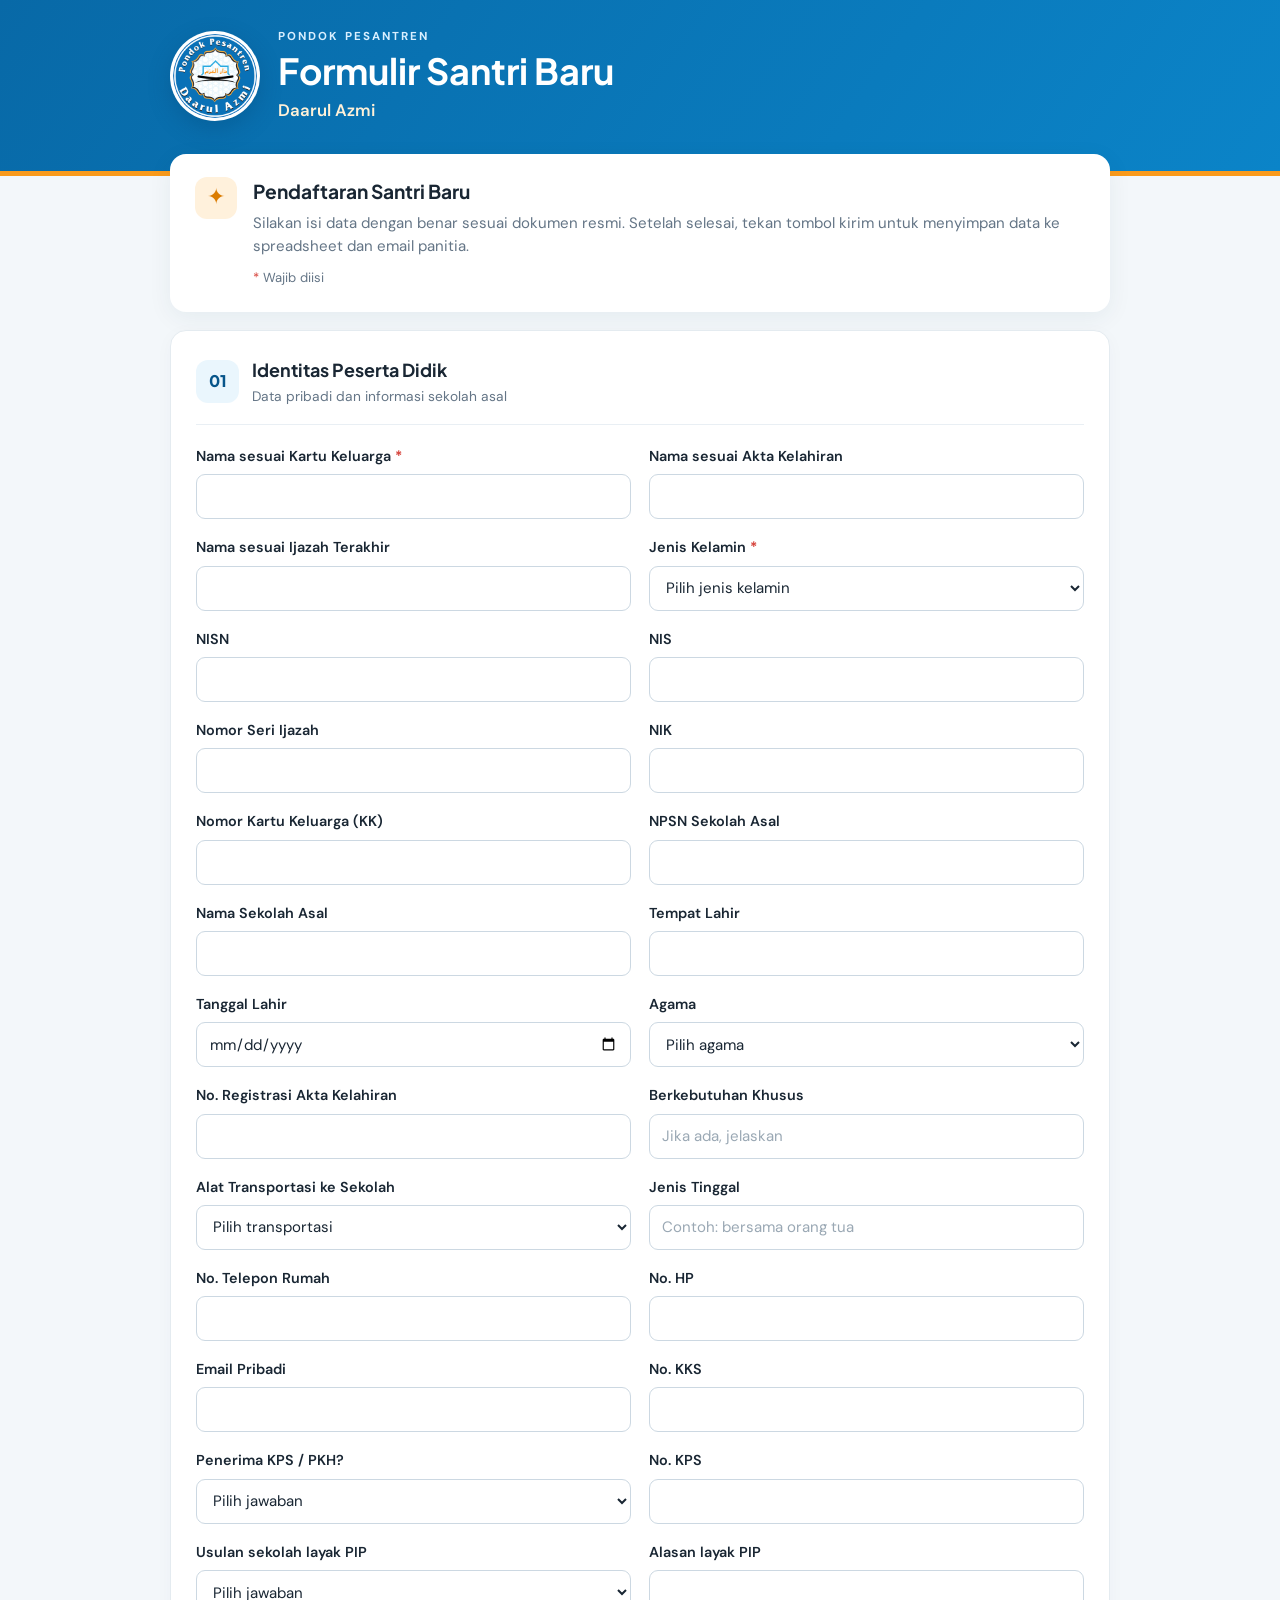
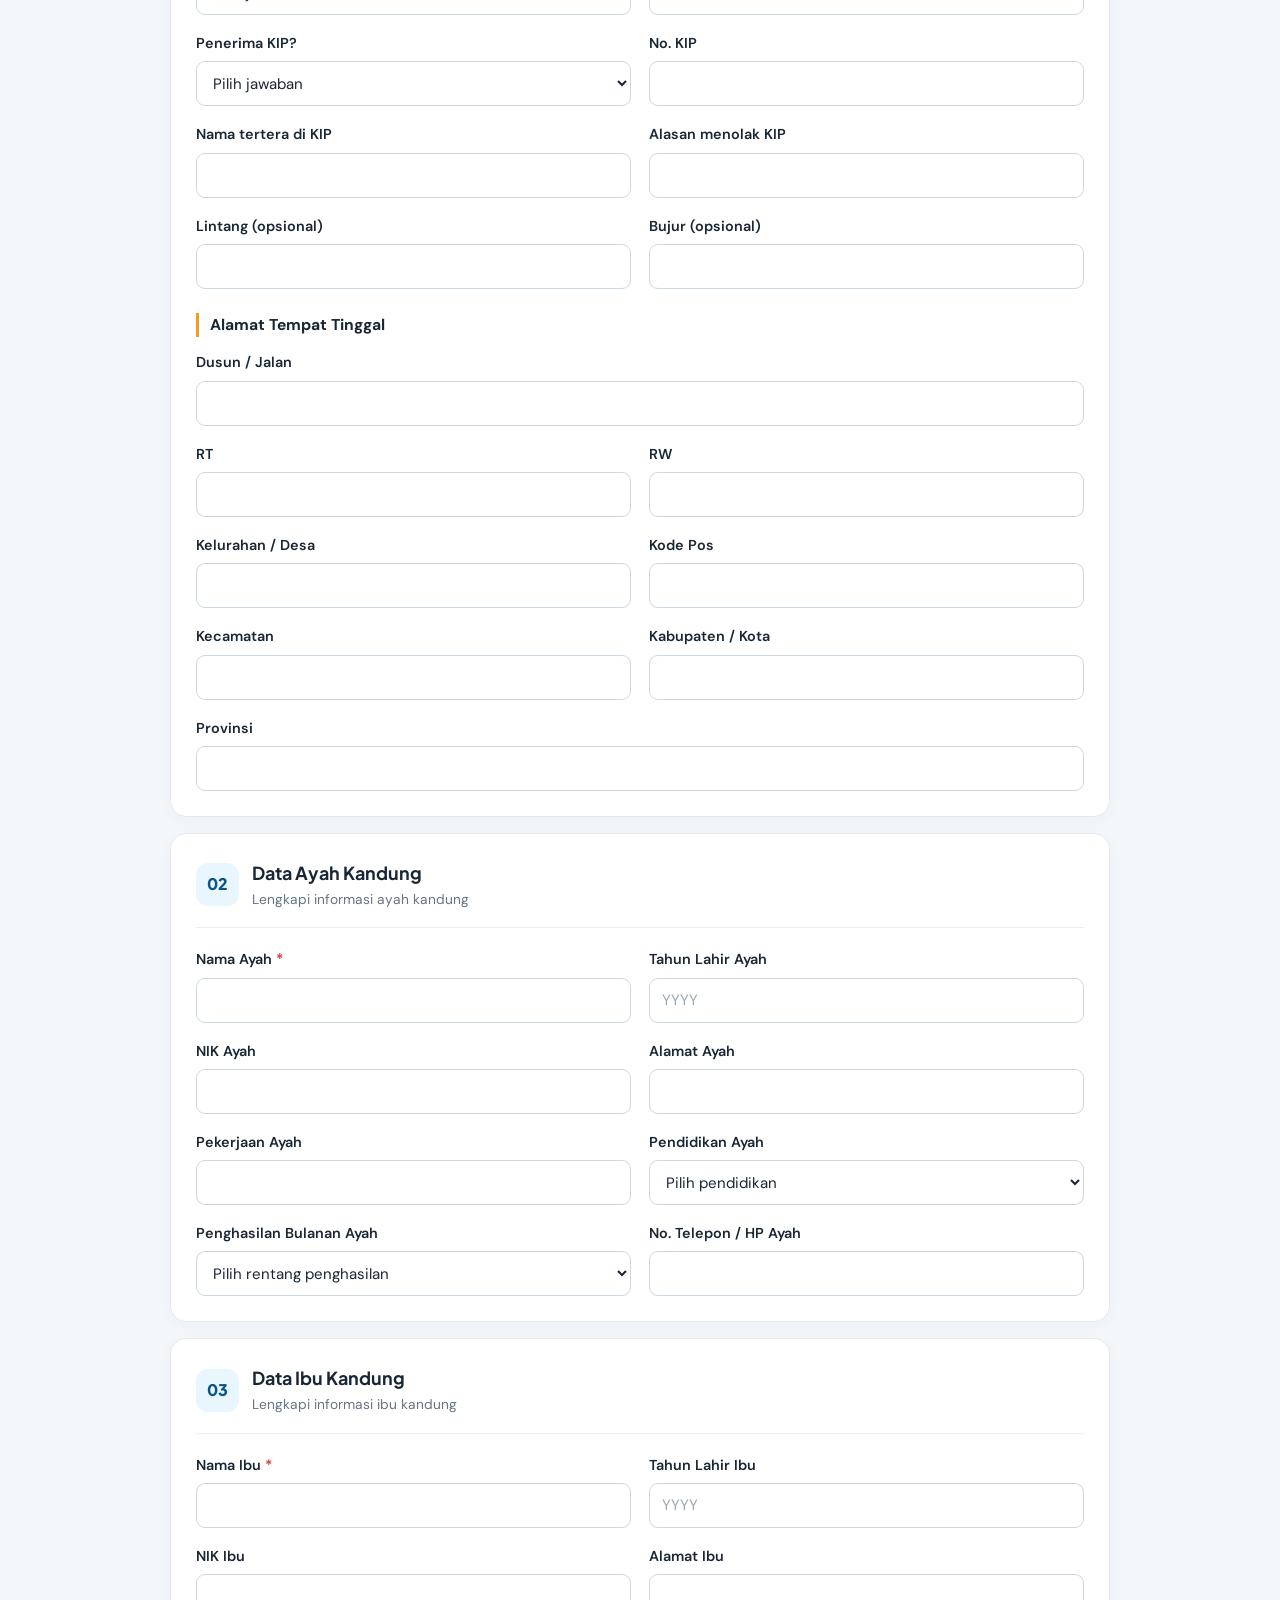
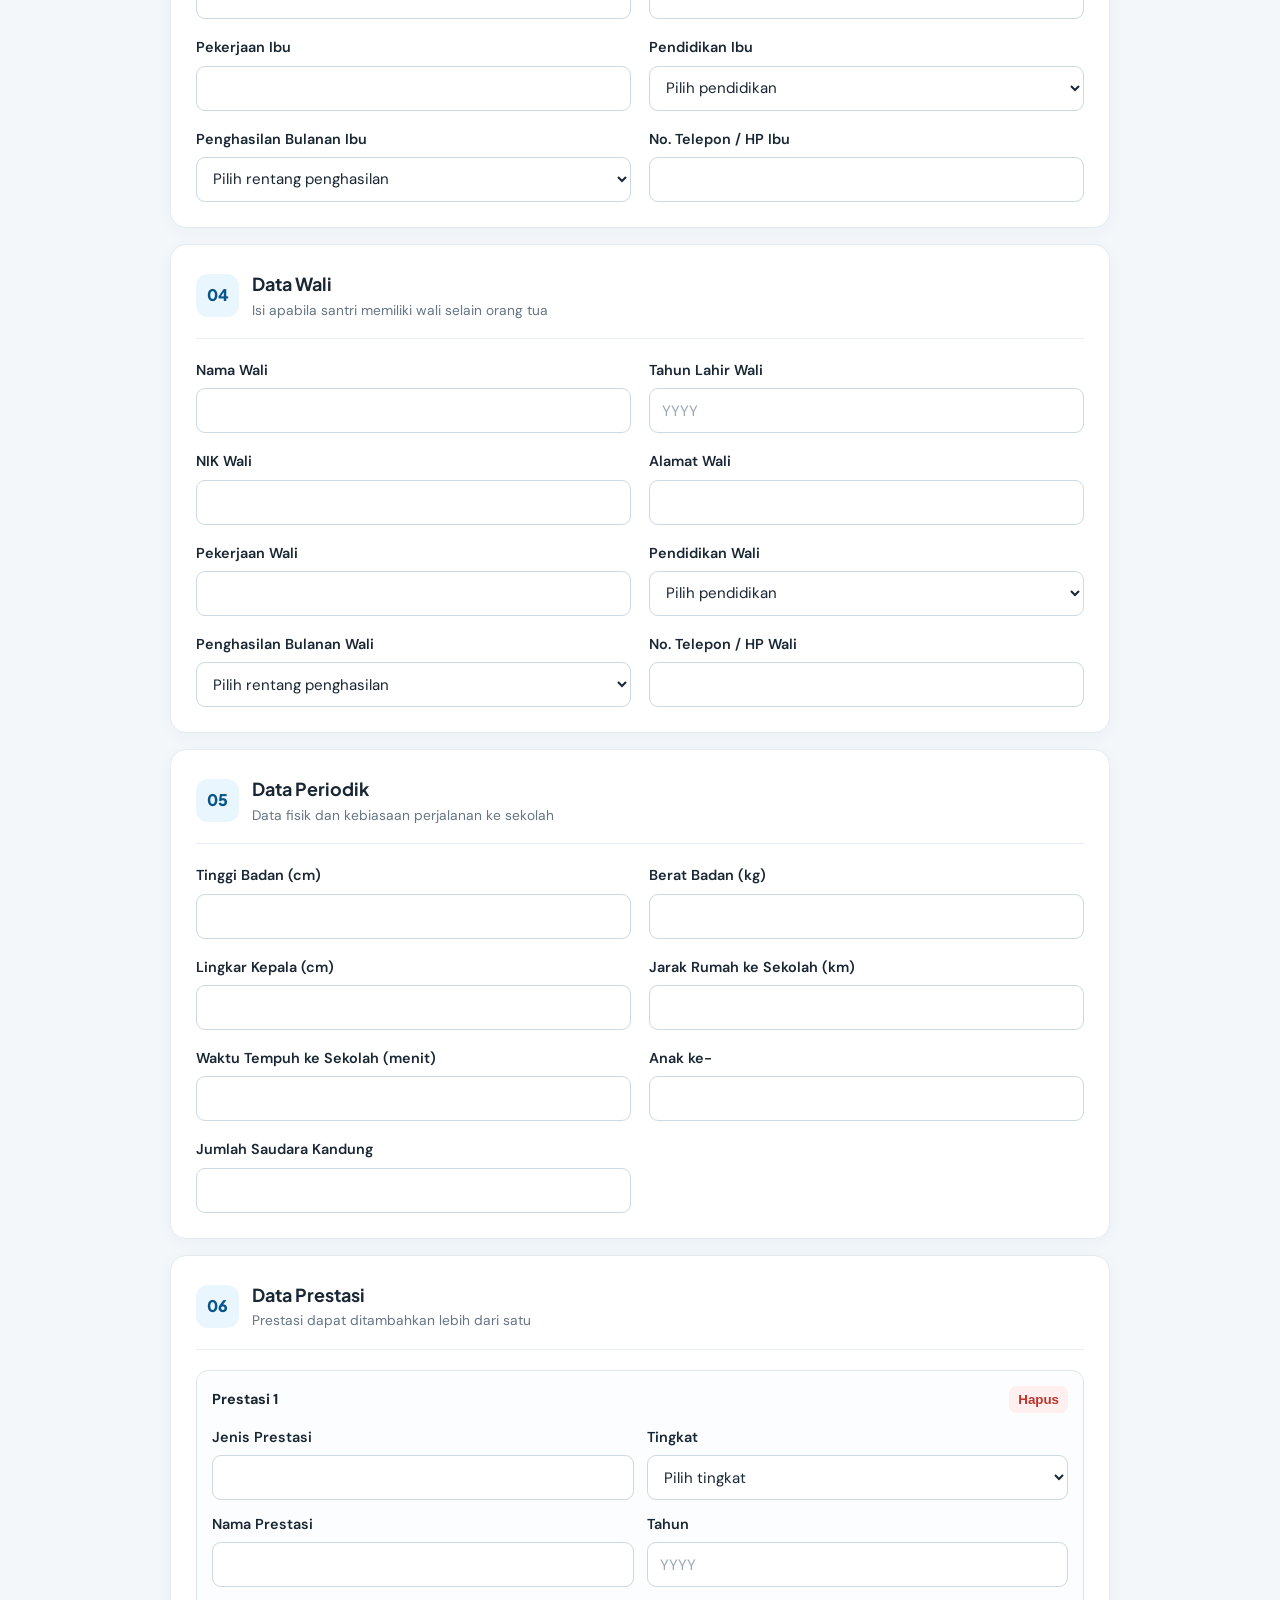
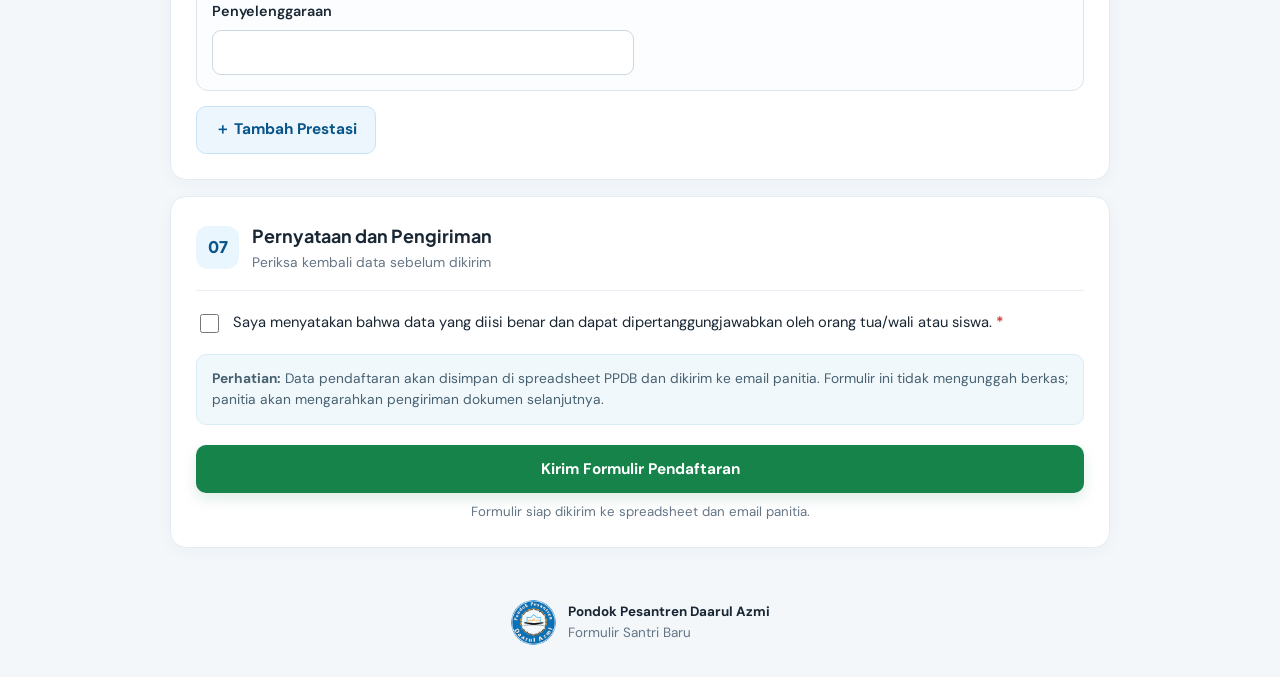
==== commit fd9fdeea: "Update form delivery messaging Co-authored-by: Copilot <223556219+Copilot@users.noreply.github.com>" ====
--- a/index.html
+++ b/index.html
@@ -4,13 +4,13 @@
   <meta charset="utf-8">
   <meta name="viewport" content="width=device-width, initial-scale=1">
   <meta name="theme-color" content="#0877b9">
-  <meta name="description" content="Formulir pendaftaran santri baru Pondok Pesantren Daarul Azmi. Isi formulir dan kirim data melalui WhatsApp.">
+  <meta name="description" content="Formulir pendaftaran santri baru Pondok Pesantren Daarul Azmi. Data dikirim ke spreadsheet dan email panitia.">
   <link rel="canonical" href="https://form.daarulazmi.ponpes.id/">
   <meta property="og:type" content="website">
   <meta property="og:locale" content="id_ID">
   <meta property="og:site_name" content="Pondok Pesantren Daarul Azmi">
   <meta property="og:title" content="Formulir Santri Baru | Daarul Azmi">
-  <meta property="og:description" content="Formulir pendaftaran santri baru Pondok Pesantren Daarul Azmi. Isi formulir dan kirim data melalui WhatsApp.">
+  <meta property="og:description" content="Formulir pendaftaran santri baru Pondok Pesantren Daarul Azmi. Data dikirim ke spreadsheet dan email panitia.">
   <meta property="og:url" content="https://form.daarulazmi.ponpes.id/">
   <meta property="og:image" content="https://form.daarulazmi.ponpes.id/assets/social-preview.png">
   <meta property="og:image:width" content="1200">
@@ -18,7 +18,7 @@
   <meta property="og:image:alt" content="Pratinjau formulir pendaftaran santri baru Pondok Pesantren Daarul Azmi">
   <meta name="twitter:card" content="summary_large_image">
   <meta name="twitter:title" content="Formulir Santri Baru | Daarul Azmi">
-  <meta name="twitter:description" content="Formulir pendaftaran santri baru Pondok Pesantren Daarul Azmi. Isi formulir dan kirim data melalui WhatsApp.">
+  <meta name="twitter:description" content="Formulir pendaftaran santri baru Pondok Pesantren Daarul Azmi. Data dikirim ke spreadsheet dan email panitia.">
   <meta name="twitter:image" content="https://form.daarulazmi.ponpes.id/assets/social-preview.png">
   <title>Formulir Santri Baru | Daarul Azmi</title>
   <link rel="icon" href="assets/logo-daarul-azmi.png">
@@ -41,7 +41,7 @@
       <span class="intro-icon" aria-hidden="true">✦</span>
       <div>
         <h2>Pendaftaran Santri Baru</h2>
-        <p>Silakan isi data dengan benar sesuai dokumen resmi. Setelah selesai, tekan tombol kirim untuk meneruskan formulir melalui WhatsApp.</p>
+        <p>Silakan isi data dengan benar sesuai dokumen resmi. Setelah selesai, tekan tombol kirim untuk menyimpan data ke spreadsheet dan email panitia.</p>
         <p class="required-note"><span>*</span> Wajib diisi</p>
       </div>
     </section>
